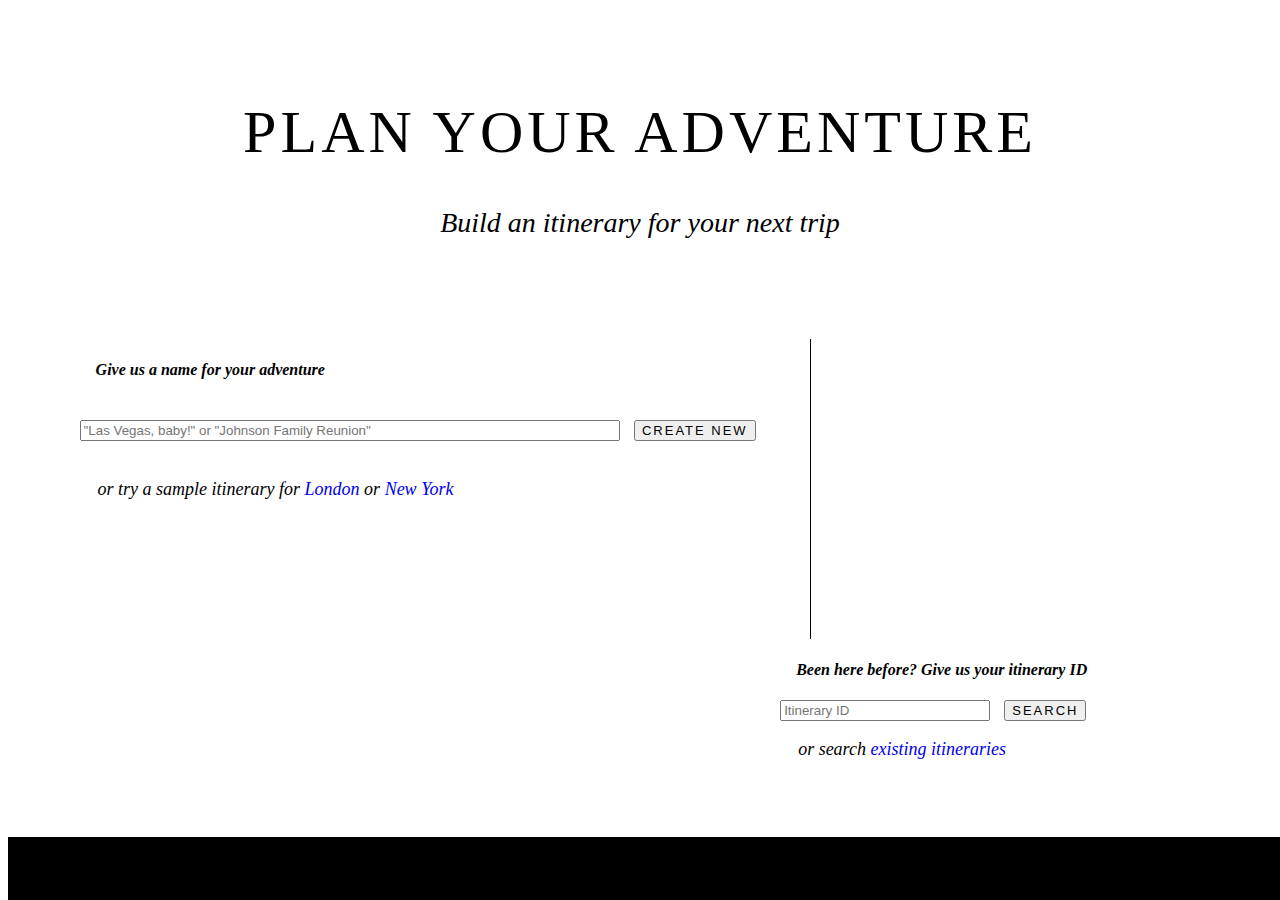
==== index.html @ 353d68c6 "Spelling fixes to about page, moved some files" ====
<!DOCTYPE html>
<html lang="en">
  <head>
    <meta charset="utf-8">
    <meta http-equiv="X-UA-Compatible" content="IE=edge">
    <meta name="viewport" content="width=device-width, initial-scale=1.0">
    <meta name="description" content="">
    <meta name="author" content="">
   <!-- <link rel="shortcut icon" href="../../docs-assets/ico/favicon.png"> TODO -->

    <title>Title</title>

    <!-- Bootstrap core CSS -->
    <link href="bootstrap/css/bootstrap.css" rel="stylesheet">

    <!-- Custom styles for this template -->
    <link href="css/style.css" rel="stylesheet">

    <!-- HTML5 shim and Respond.js IE8 support of HTML5 elements and media queries -->
    <!--[if lt IE 9]>
      <script src="https://oss.maxcdn.com/libs/html5shiv/3.7.0/html5shiv.js"></script>
      <script src="https://oss.maxcdn.com/libs/respond.js/1.3.0/respond.min.js"></script>
    <![endif]-->
  </head>

  <body class="landing">

      <div class="tagline">
        <h1>Plan your adventure</h1>
        <h2>Build an itinerary for your next trip</h2>
      </div>
      
      <div class="white-container">
        <div class="left two-thirds">
		<h4 style="margin-left: 1em;">Give us a name for your adventure</h4>
        <input type="search" class="landing form-control input-lg" id="itinerary-name" placeholder='"Las Vegas, baby!" or "Johnson Family Reunion"'>
        <button type="button" class="landing btn btn-primary" id="create-new-itinerary">Create new</button>
        <p style="margin-left: 1em;"> or try a sample itinerary for <a href="sample-itinerary.html?id=1">London</a> or <a href="sample-itinerary.html?id=2">New York</a></p>
        </div>


        <div class="right one-third">
          <div>
        <h4 style="margin-left: 1em;">Been here before? Give us your itinerary ID</h4>
        <input type="search" class="landing form-control input-lg" placeholder="Itinerary ID" id="search-id-input" style="width: 50%">
        <button type="button" class="landing btn btn-primary" id="search-itinerary-by-id">Search</button>
		<p style="margin-left: 1em;">or search <a href="existing-itineraries.html">existing itineraries</a></p>
		  </div>
        </div>

      </div>

      <footer> <div class="powered-by-foursquare"></div>
      </footer>


    <!-- Bootstrap core JavaScript
    ================================================== -->
    <!-- Placed at the end of the document so the pages load faster -->
	<script type="text/javascript" src="js/jquery-1.10.2.min.js"></script>
	<script type="text/javascript" src="jquery-ui/js/jquery-ui-1.10.3.custom.min.js"></script>
    <script type="text/javascript" src="bootstrap/js/bootstrap.min.js"></script>
	<script type="text/javascript" src="js/main.js"></script>
	<script type="text/javascript" src="js/store.js"></script>
	<script type="text/javascript" src="js/sample-itineraries.js"></script>
	<script type="text/javascript" src="js/landing.js"></script>
  </body>
</html>
---- css/style.css ----
/* Custom css */
body {
	padding-top: 50px;
}


/* Landing */

body.landing {
	background-image: url('../images/New-York-City-Skyline.jpg');
	background-size: 100%;
}

.white-container {
	background-color: rgba(255, 255, 255, 0.5);
	width: 95%;
	height: 450px;
	margin-left: auto;
	margin-right: auto;
	border-radius: 15px;
	padding-top: 50px;
}

div.tagline {
	margin-bottom: 50px;
}

.tagline h1 {
	text-align: center;
	text-transform: uppercase;
	font-weight: 500;
	font-size: 60px;
	letter-spacing: 4px;
	color: black;
}

.tagline h2 {
	text-align: center;
	font-size: 28px;
	font-style: italic;
	font-weight: 200;
	color: black;
}

.landing a {
	text-decoration: none;
}
.landing div.left{
	padding-left: 40px;
	height: 300px;
	border-right: 1px solid black;
	padding-right: 10px;
}

.landing div.right {
	margin-right: 40px;
}

.landing input {
	display: inline-block;
	width: 50%;
}

.landing input.input-lg {
	width: 75%;
}

button {
	display: inline-block;
	font-size: small;
	font-weight: 500;
	text-transform: uppercase;
	letter-spacing: 2px;
	margin: 0px 10px 0px 10px;
}

.landing p {
	font-style: italic;
	font-size: 18px;
}
.landing h3, h4 {
	font-style: italic;
	font-weight: bold;
}

footer {
	width: 100%;
	height: 7%;
	background: black;
	position: fixed;
	bottom: 0px;
}

.powered-by-foursquare {
	background-image: url('../images/poweredByFoursquare_white.png');
	background-repeat: no-repeat;
	background-size: 250px;
	background-color: black;
	height: 50px;
}

#footer {
	padding-top: 100px;
	padding-bottom: 20px;
	text-align: center;
	color: #333;
	font-weight: bold;
}

#foursquare-logo {
	height: 30px;
}

#foursquare-logo:hover {
	opacity: 0.75;
}

/* Itinerary view page */
.list-group-item-heading {
	text-transform: uppercase;
}

.view-itinerary .container {
	width: 80%;
}

.view-itinerary h1 {
	text-transform: uppercase;
}

.table-hover tr:hover {
	cursor: pointer;
}

td {
	vertical-align: middle!important;
}

td.icon {
	width: 130px!important;
	border: none!important;
	border-top: 1px transparent solid!important;
	position: relative;
	vertical-align: top!important;
	text-align: center;
}

td.venue {
	padding-top: 30px!important;
	padding-bottom: 30px!important;
	width: 450px;
}

.rating {
	display: inline-block;
	margin-top: 0px;
}

.info {
	display: inline-block;
	padding-left: 10px;
}

td.time {
	width: 400px;
}

.timeChange {
}

.mini-map {
	height: 150px;
	width: 350px;
}

/* Itinerary build page */
.left {
	float: left;
}

.right {
	float: right;
}

.two-thirds {
	width: 60%;
}

.one-third {
	width: 35%;
}

#error-holder {
	display: none;
}

#loading-image {
	height: 300px;
	display: none;
	margin: 0 auto;
}

.itinerary-title-action-group {
	display: block;
}

.itinerary-title-action-group h1 {
	display: inline-block;
}

.caret {
    border-left: 8px solid transparent;
    border-right: 8px solid transparent;
    border-top: 8px solid #000000;
}

.itinerary-title-action-group button {
	border: none;
	margin-bottom: 15px;
}

.panel-text-info {
	float: left;
	width: 35%;
}

.panel-map {
	float: left;
	width: 150px;
	height: 150px;
}

.panel-search-result:hover {
	background-color: #f7f7f9;
	cursor: pointer;
}

.panel-set-time {
	display: none;
	padding: 20px;
}

.panel-add-button {
	float: right;
	font-weight: bold;
}

.hidden-venue-id {
	display: none;
}

#delete-itinerary {
	color: #d9534f;
	font-weight: 600;
}

#itinerary-content {
	width: 100%;
	border-right: none;
}

#hide-add-venues {
	display: none;
}

#add-venues-content {
	width: 48%;
}

#add-venue-build-controls {
	display: none;
}

#add-venue-error-holder {
	display: none;
}

#clear-search:hover {
	text-decoration: none;
	cursor: pointer;
}
.timeChange, .confirmDelete {
	display: none;
}
.date-picker, .time-picker {
	/*width: 95px;*/
}

.no-close .ui-dialog-titlebar-close {
	display: none;
}

#builder-controls {
	margin-top: 25px;
}

#search-results {
	height: 800px;
	overflow-y: scroll;
}

.highlight-venue {
	background-color: lightyellow;
}

.timeline {
	width: 5px;
	background-color: black;
	height: 100%;
	position: absolute;
	top: 0px;
	left: 80px;
	z-index: -1;
}

#venue-table-tbody {
	/*border-collapse: separate;*/
}
#venue-table-tbody tr.border {
	border-top: 1px solid #dddddd;
}


h4.list-group-item-heading {
	font-style: normal;
	font-size: 28px;
}

.edit-venue button{
	display: none;
}

.container.wide {
	width: 95%;
}


#sample-itinerary-table tbody td.edit-venue {
	display: none;
}


.tr-date {
	height: 50px;
	position: relative;
	text-align: center;
}

.tr-date h4{
	font-size: 20px;
}


.about {
	margin-left: auto;
	margin-right: auto;
	width: 70%;
	text-align:center

}

.about-passages {
	font-size: 22px;
	color: #969696;
}

#itinerary-name {
	margin-top: 20px;
	margin-bottom: 20px;
}
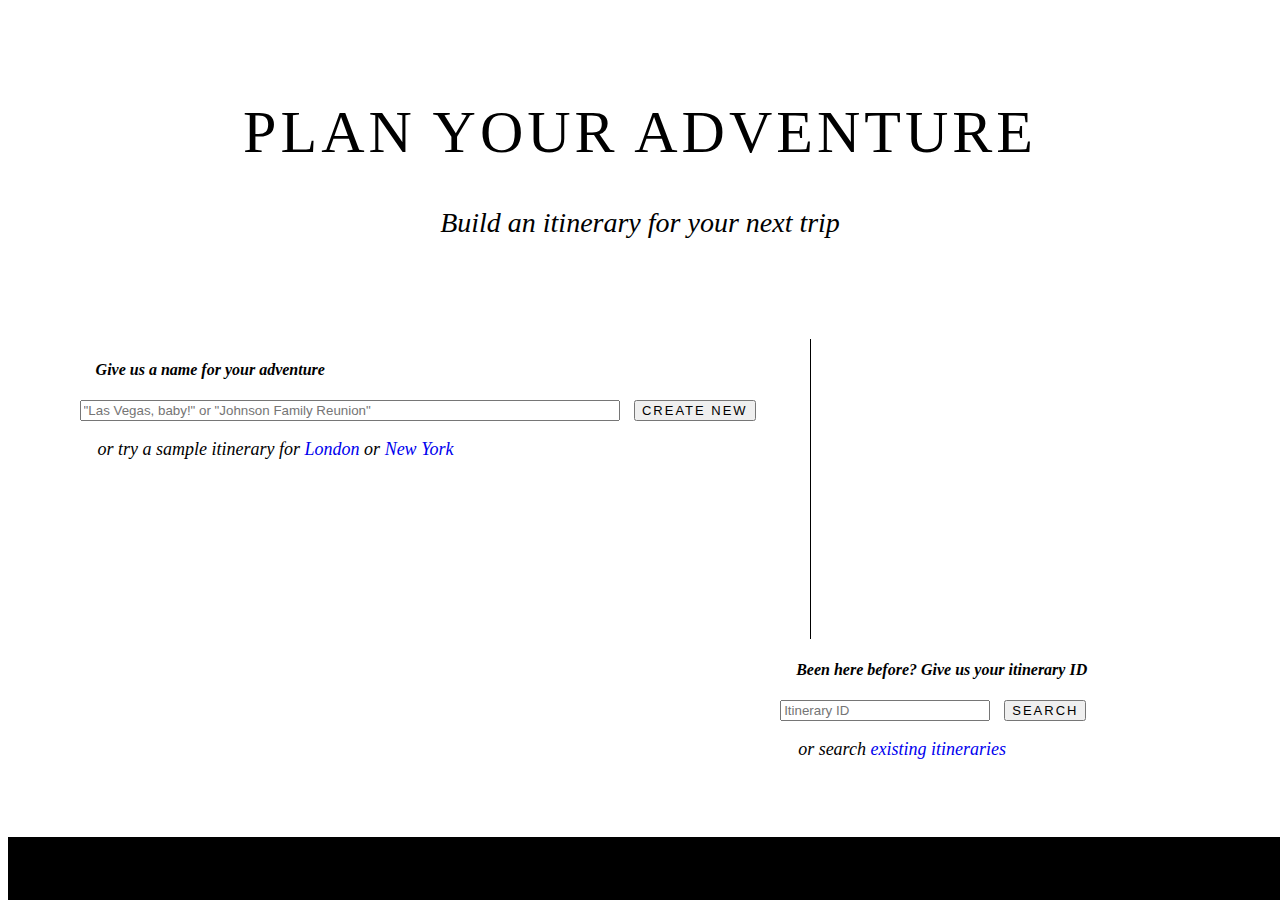
==== commit e440c3f0: "Varied small stylistic changes" ====
--- a/index.html
+++ b/index.html
@@ -33,7 +33,7 @@
       <div class="white-container">
         <div class="left two-thirds">
 		<h4 style="margin-left: 1em;">Give us a name for your adventure</h4>
-        <input type="search" class="landing form-control input-lg" id="itinerary-name" placeholder='"Las Vegas, baby!" or "Johnson Family Reunion"'>
+        <input type="search" class="landing form-control input-lg" id="new-itinerary-name" placeholder='"Las Vegas, baby!" or "Johnson Family Reunion"'>
         <button type="button" class="landing btn btn-primary" id="create-new-itinerary">Create new</button>
         <p style="margin-left: 1em;"> or try a sample itinerary for <a href="sample-itinerary.html?id=1">London</a> or <a href="sample-itinerary.html?id=2">New York</a></p>
         </div>
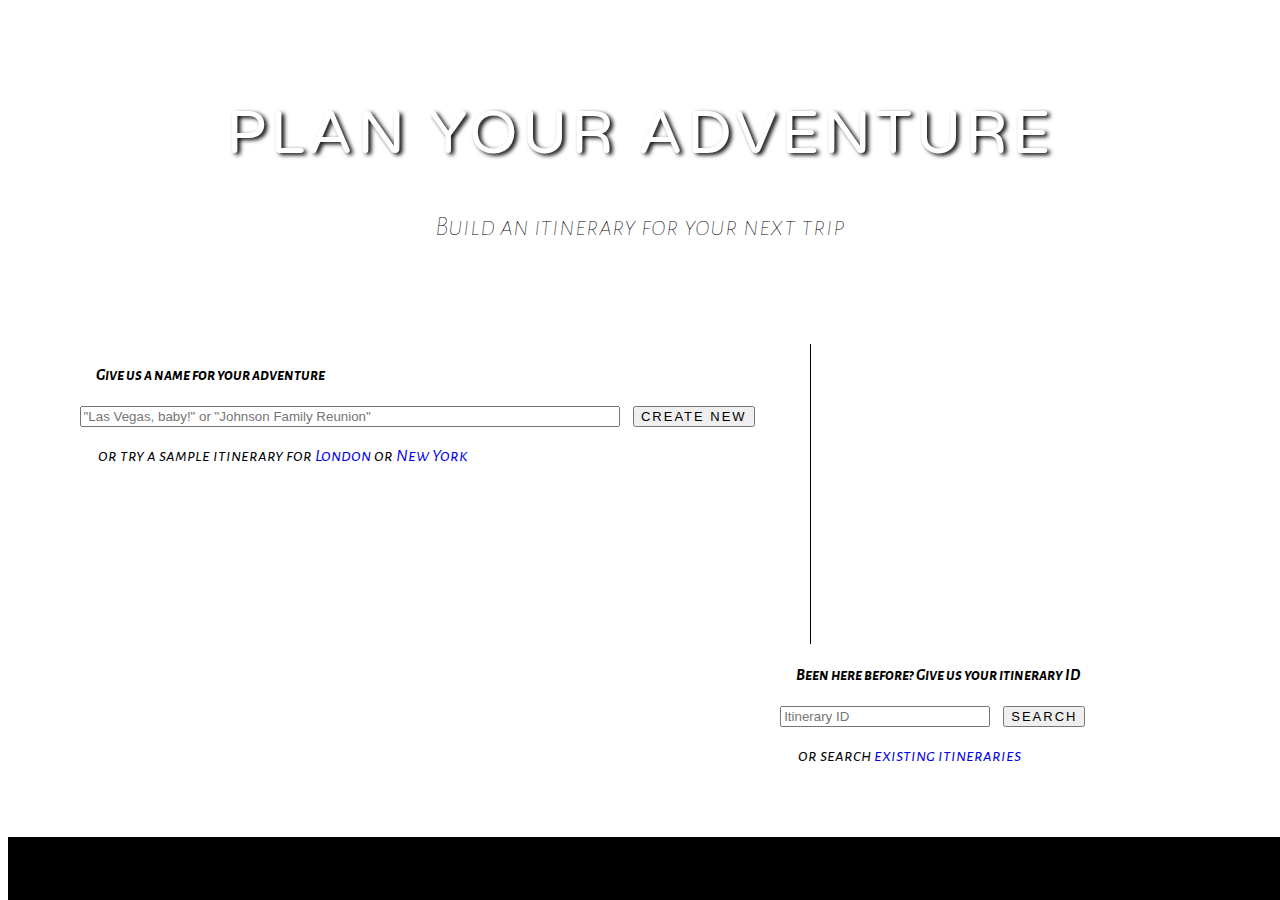
==== commit 39c9d88c: "Font editing" ====
--- a/index.html
+++ b/index.html
@@ -6,7 +6,12 @@
     <meta name="viewport" content="width=device-width, initial-scale=1.0">
     <meta name="description" content="">
     <meta name="author" content="">
-   <!-- <link rel="shortcut icon" href="../../docs-assets/ico/favicon.png"> TODO -->
+
+    <!-- Fonts -->
+    <link href='http://fonts.googleapis.com/css?family=Varela+Round' rel='stylesheet' type='text/css'>
+    <link href='http://fonts.googleapis.com/css?family=Alegreya+Sans+SC' rel='stylesheet' type='text/css'>
+
+    <!-- <link rel="shortcut icon" href="../../docs-assets/ico/favicon.png"> TODO -->
 
     <title>Title</title>
 
@@ -32,34 +37,32 @@
       
       <div class="white-container">
         <div class="left two-thirds">
-		<h4 style="margin-left: 1em;">Give us a name for your adventure</h4>
-        <input type="search" class="landing form-control input-lg" id="new-itinerary-name" placeholder='"Las Vegas, baby!" or "Johnson Family Reunion"'>
-        <button type="button" class="landing btn btn-primary" id="create-new-itinerary">Create new</button>
-        <p style="margin-left: 1em;"> or try a sample itinerary for <a href="sample-itinerary.html?id=1">London</a> or <a href="sample-itinerary.html?id=2">New York</a></p>
+          <h4 style="margin-left: 1em;">Give us a name for your adventure</h4>
+          <input type="search" class="landing form-control input-lg" id="new-itinerary-name" placeholder='"Las Vegas, baby!" or "Johnson Family Reunion"'>
+          <button type="button" class="landing btn btn-primary" id="create-new-itinerary">Create new</button>
+          <p style="margin-left: 1em;"> or try a sample itinerary for <a href="sample-itinerary.html?id=1">London</a> or <a href="sample-itinerary.html?id=2">New York</a></p>
         </div>
-
 
         <div class="right one-third">
           <div>
-        <h4 style="margin-left: 1em;">Been here before? Give us your itinerary ID</h4>
-        <input type="search" class="landing form-control input-lg" placeholder="Itinerary ID" id="search-id-input" style="width: 50%">
-        <button type="button" class="landing btn btn-primary" id="search-itinerary-by-id">Search</button>
-		<p style="margin-left: 1em;">or search <a href="existing-itineraries.html">existing itineraries</a></p>
-		  </div>
+            <h4 style="margin-left: 1em;">Been here before? Give us your itinerary ID</h4>
+            <input type="search" class="landing form-control input-lg" placeholder="Itinerary ID" id="search-id-input" style="width: 50%">
+            <button type="button" class="landing btn btn-primary" id="search-itinerary-by-id">Search</button>
+    		    <p style="margin-left: 1em;">or search <a href="existing-itineraries.html">existing itineraries</a></p>
+    		  </div>
         </div>
-
       </div>
 
-      <footer> <div class="powered-by-foursquare"></div>
+      <footer>
+        <div class="powered-by-foursquare"></div>
       </footer>
-
 
     <!-- Bootstrap core JavaScript
     ================================================== -->
     <!-- Placed at the end of the document so the pages load faster -->
 	<script type="text/javascript" src="js/jquery-1.10.2.min.js"></script>
 	<script type="text/javascript" src="jquery-ui/js/jquery-ui-1.10.3.custom.min.js"></script>
-    <script type="text/javascript" src="bootstrap/js/bootstrap.min.js"></script>
+  <script type="text/javascript" src="bootstrap/js/bootstrap.min.js"></script>
 	<script type="text/javascript" src="js/main.js"></script>
 	<script type="text/javascript" src="js/store.js"></script>
 	<script type="text/javascript" src="js/sample-itineraries.js"></script>
--- a/css/style.css
+++ b/css/style.css
@@ -12,6 +12,7 @@
 }
 
 .white-container {
+	font-family: 'Alegreya Sans SC', sans-serif;
 	background-color: rgba(255, 255, 255, 0.5);
 	width: 95%;
 	height: 450px;
@@ -26,15 +27,18 @@
 }
 
 .tagline h1 {
+	font-family: 'Varela Round', sans-serif;
+	text-shadow: black 3px 2px 4px;
 	text-align: center;
 	text-transform: uppercase;
 	font-weight: 500;
 	font-size: 60px;
 	letter-spacing: 4px;
-	color: black;
+	color: white;
 }
 
 .tagline h2 {
+	font-family: 'Alegreya Sans SC', sans-serif;
 	text-align: center;
 	font-size: 28px;
 	font-style: italic;
@@ -79,6 +83,7 @@
 	font-size: 18px;
 }
 .landing h3, h4 {
+	font-family: 'Alegreya Sans SC', sans-serif;
 	font-style: italic;
 	font-weight: bold;
 }
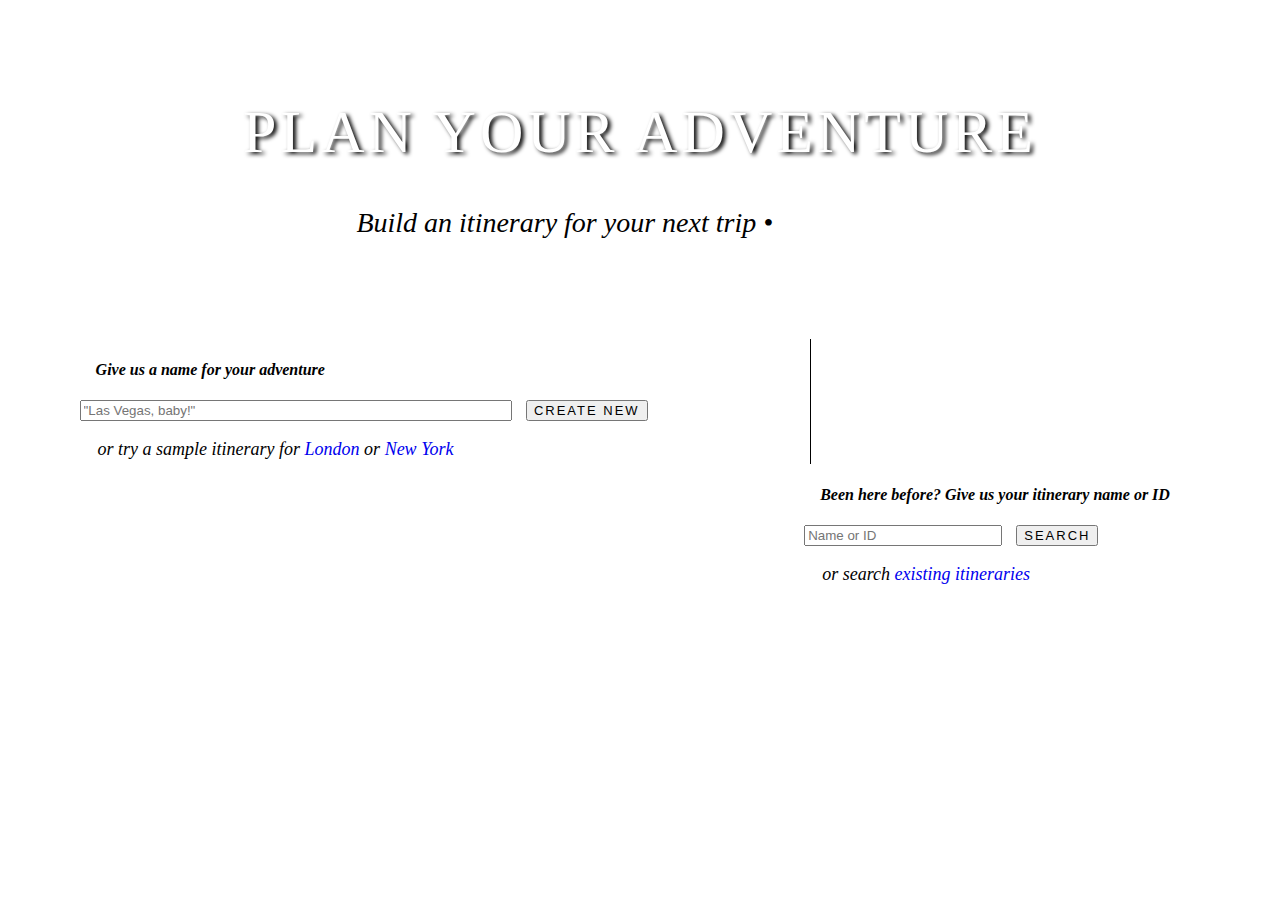
==== commit 9681344f: "Size optimization: landing page" ====
--- a/index.html
+++ b/index.html
@@ -13,7 +13,7 @@
 
     <!-- <link rel="shortcut icon" href="../../docs-assets/ico/favicon.png"> TODO -->
 
-    <title>Title</title>
+    <title>AdventureReady</title>
 
     <!-- Bootstrap core CSS -->
     <link href="bootstrap/css/bootstrap.css" rel="stylesheet">
@@ -32,30 +32,27 @@
 
       <div class="tagline">
         <h1>Plan your adventure</h1>
-        <h2>Build an itinerary for your next trip</h2>
+        <h2>Build an itinerary for your next trip &#8226; <a href="about.html" id="learn-more">learn more &raquo;</a></h2>
       </div>
       
       <div class="white-container">
         <div class="left two-thirds">
           <h4 style="margin-left: 1em;">Give us a name for your adventure</h4>
-          <input type="search" class="landing form-control input-lg" id="new-itinerary-name" placeholder='"Las Vegas, baby!" or "Johnson Family Reunion"'>
+          <input type="search" class="landing form-control input-lg" id="new-itinerary-name" placeholder='"Las Vegas, baby!"' style="width: 60%;">
           <button type="button" class="landing btn btn-primary" id="create-new-itinerary">Create new</button>
           <p style="margin-left: 1em;"> or try a sample itinerary for <a href="sample-itinerary.html?id=1">London</a> or <a href="sample-itinerary.html?id=2">New York</a></p>
         </div>
 
         <div class="right one-third">
           <div>
-            <h4 style="margin-left: 1em;">Been here before? Give us your itinerary ID</h4>
-            <input type="search" class="landing form-control input-lg" placeholder="Itinerary ID" id="search-id-input" style="width: 50%">
+            <h4 style="margin-left: 1em;">Been here before? Give us your itinerary name or ID</h4>
+            <input type="search" class="landing form-control input-lg" placeholder="Name or ID" id="search-id-input" style="width: 50%">
             <button type="button" class="landing btn btn-primary" id="search-itinerary-by-id">Search</button>
     		    <p style="margin-left: 1em;">or search <a href="existing-itineraries.html">existing itineraries</a></p>
-    		  </div>
+    	  </div>
         </div>
       </div>
 
-      <footer>
-        <div class="powered-by-foursquare"></div>
-      </footer>
 
     <!-- Bootstrap core JavaScript
     ================================================== -->
--- a/css/style.css
+++ b/css/style.css
@@ -7,15 +7,19 @@
 /* Landing */
 
 body.landing {
-	background-image: url('../images/New-York-City-Skyline.jpg');
-	background-size: 100%;
+	background: url('../images/New-York-City-Skyline.jpg') no-repeat center center fixed;
+	/*background-size: 100%;*/
+	-webkit-background-size: cover;
+	  -moz-background-size: cover;
+	  -o-background-size: cover;
+	  background-size: cover;
 }
 
 .white-container {
-	font-family: 'Alegreya Sans SC', sans-serif;
-	background-color: rgba(255, 255, 255, 0.5);
+	/*font-family: 'Alegreya Sans SC', sans-serif;*/
+	background-color: rgba(255, 255, 255, 0.8);
 	width: 95%;
-	height: 450px;
+	height: 250px;
 	margin-left: auto;
 	margin-right: auto;
 	border-radius: 15px;
@@ -27,7 +31,7 @@
 }
 
 .tagline h1 {
-	font-family: 'Varela Round', sans-serif;
+	/*font-family: 'Varela Round', sans-serif;*/
 	text-shadow: black 3px 2px 4px;
 	text-align: center;
 	text-transform: uppercase;
@@ -38,7 +42,7 @@
 }
 
 .tagline h2 {
-	font-family: 'Alegreya Sans SC', sans-serif;
+	/*font-family: 'Alegreya Sans SC', sans-serif;*/
 	text-align: center;
 	font-size: 28px;
 	font-style: italic;
@@ -51,7 +55,7 @@
 }
 .landing div.left{
 	padding-left: 40px;
-	height: 300px;
+	height: 125px;
 	border-right: 1px solid black;
 	padding-right: 10px;
 }
@@ -83,9 +87,15 @@
 	font-size: 18px;
 }
 .landing h3, h4 {
-	font-family: 'Alegreya Sans SC', sans-serif;
+	/*font-family: 'Alegreya Sans SC', sans-serif;*/
 	font-style: italic;
 	font-weight: bold;
+}
+#learn-more {
+	color: white;
+}
+#learn-more:hover {
+	color: #dedede;
 }
 
 footer {
@@ -192,7 +202,7 @@
 }
 
 .one-third {
-	width: 35%;
+	width: 33%;
 }
 
 #error-holder {
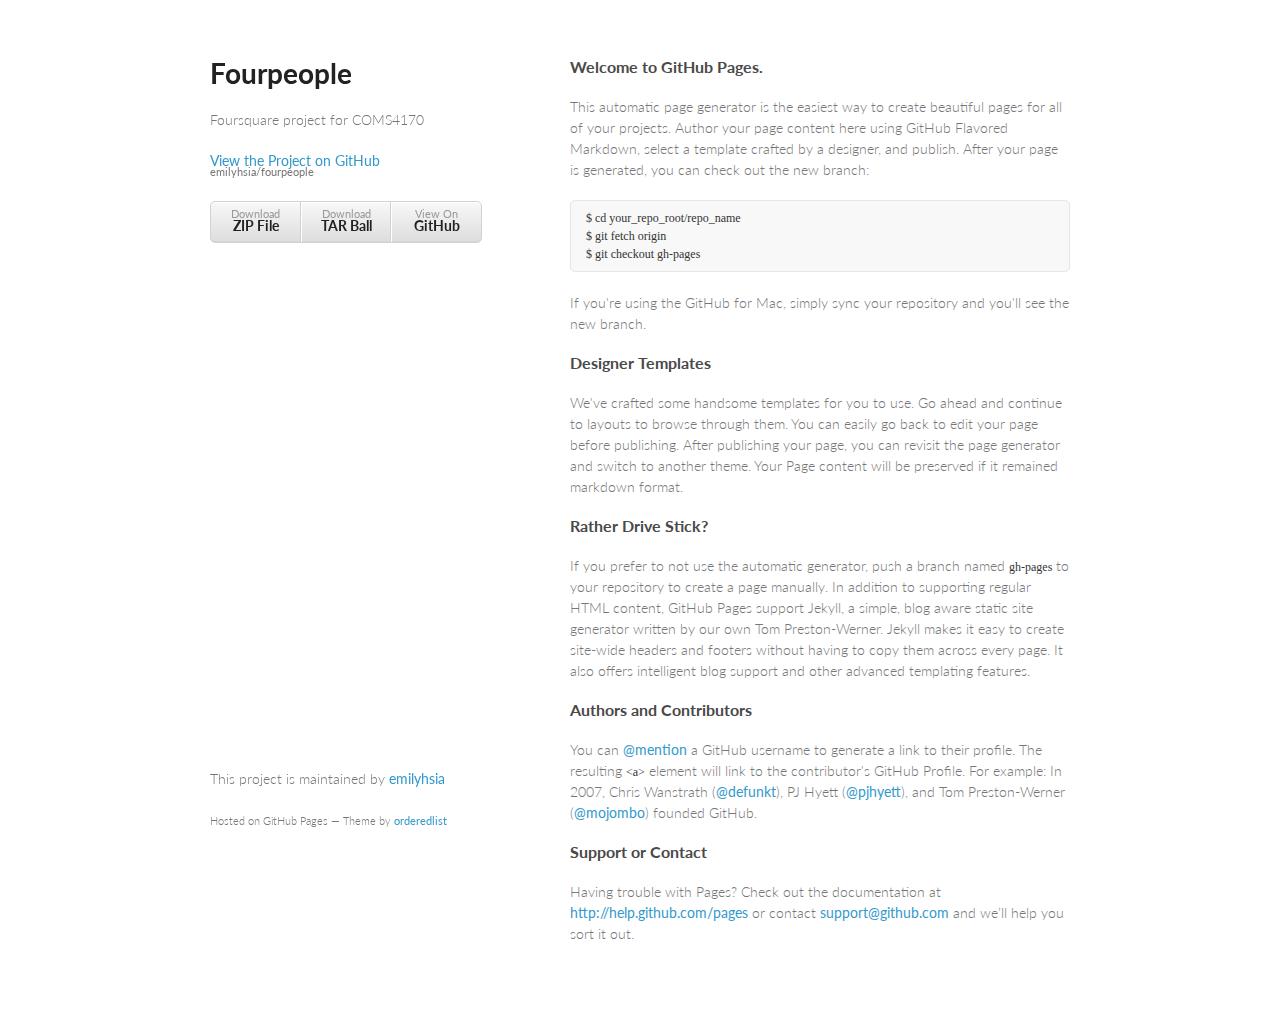
==== commit 9ee0a3e0: "Create gh-pages branch via GitHub" ====
--- a/index.html
+++ b/index.html
@@ -1,68 +1,71 @@
-<!DOCTYPE html>
-<html lang="en">
+<!doctype html>
+<html>
   <head>
     <meta charset="utf-8">
-    <meta http-equiv="X-UA-Compatible" content="IE=edge">
-    <meta name="viewport" content="width=device-width, initial-scale=1.0">
-    <meta name="description" content="">
-    <meta name="author" content="">
+    <meta http-equiv="X-UA-Compatible" content="chrome=1">
+    <title>Fourpeople by emilyhsia</title>
 
-    <!-- Fonts -->
-    <link href='http://fonts.googleapis.com/css?family=Varela+Round' rel='stylesheet' type='text/css'>
-    <link href='http://fonts.googleapis.com/css?family=Alegreya+Sans+SC' rel='stylesheet' type='text/css'>
-
-    <!-- <link rel="shortcut icon" href="../../docs-assets/ico/favicon.png"> TODO -->
-
-    <title>AdventureReady</title>
-
-    <!-- Bootstrap core CSS -->
-    <link href="bootstrap/css/bootstrap.css" rel="stylesheet">
-
-    <!-- Custom styles for this template -->
-    <link href="css/style.css" rel="stylesheet">
-
-    <!-- HTML5 shim and Respond.js IE8 support of HTML5 elements and media queries -->
+    <link rel="stylesheet" href="stylesheets/styles.css">
+    <link rel="stylesheet" href="stylesheets/pygment_trac.css">
+    <meta name="viewport" content="width=device-width, initial-scale=1, user-scalable=no">
     <!--[if lt IE 9]>
-      <script src="https://oss.maxcdn.com/libs/html5shiv/3.7.0/html5shiv.js"></script>
-      <script src="https://oss.maxcdn.com/libs/respond.js/1.3.0/respond.min.js"></script>
+    <script src="//html5shiv.googlecode.com/svn/trunk/html5.js"></script>
     <![endif]-->
   </head>
+  <body>
+    <div class="wrapper">
+      <header>
+        <h1>Fourpeople</h1>
+        <p>Foursquare project for COMS4170</p>
 
-  <body class="landing">
-
-      <div class="tagline">
-        <h1>Plan your adventure</h1>
-        <h2>Build an itinerary for your next trip &#8226; <a href="about.html" id="learn-more">learn more &raquo;</a></h2>
-      </div>
-      
-      <div class="white-container">
-        <div class="left two-thirds">
-          <h4 style="margin-left: 1em;">Give us a name for your adventure</h4>
-          <input type="search" class="landing form-control input-lg" id="new-itinerary-name" placeholder='"Las Vegas, baby!"' style="width: 60%;">
-          <button type="button" class="landing btn btn-primary" id="create-new-itinerary">Create new</button>
-          <p style="margin-left: 1em;"> or try a sample itinerary for <a href="sample-itinerary.html?id=1">London</a> or <a href="sample-itinerary.html?id=2">New York</a></p>
-        </div>
-
-        <div class="right one-third">
-          <div>
-            <h4 style="margin-left: 1em;">Been here before? Give us your itinerary name or ID</h4>
-            <input type="search" class="landing form-control input-lg" placeholder="Name or ID" id="search-id-input" style="width: 50%">
-            <button type="button" class="landing btn btn-primary" id="search-itinerary-by-id">Search</button>
-    		    <p style="margin-left: 1em;">or search <a href="existing-itineraries.html">existing itineraries</a></p>
-    	  </div>
-        </div>
-      </div>
+        <p class="view"><a href="https://github.com/emilyhsia/fourpeople">View the Project on GitHub <small>emilyhsia/fourpeople</small></a></p>
 
 
-    <!-- Bootstrap core JavaScript
-    ================================================== -->
-    <!-- Placed at the end of the document so the pages load faster -->
-	<script type="text/javascript" src="js/jquery-1.10.2.min.js"></script>
-	<script type="text/javascript" src="jquery-ui/js/jquery-ui-1.10.3.custom.min.js"></script>
-  <script type="text/javascript" src="bootstrap/js/bootstrap.min.js"></script>
-	<script type="text/javascript" src="js/main.js"></script>
-	<script type="text/javascript" src="js/store.js"></script>
-	<script type="text/javascript" src="js/sample-itineraries.js"></script>
-	<script type="text/javascript" src="js/landing.js"></script>
+        <ul>
+          <li><a href="https://github.com/emilyhsia/fourpeople/zipball/master">Download <strong>ZIP File</strong></a></li>
+          <li><a href="https://github.com/emilyhsia/fourpeople/tarball/master">Download <strong>TAR Ball</strong></a></li>
+          <li><a href="https://github.com/emilyhsia/fourpeople">View On <strong>GitHub</strong></a></li>
+        </ul>
+      </header>
+      <section>
+        <h3>
+<a name="welcome-to-github-pages" class="anchor" href="#welcome-to-github-pages"><span class="octicon octicon-link"></span></a>Welcome to GitHub Pages.</h3>
+
+<p>This automatic page generator is the easiest way to create beautiful pages for all of your projects. Author your page content here using GitHub Flavored Markdown, select a template crafted by a designer, and publish. After your page is generated, you can check out the new branch:</p>
+
+<pre><code>$ cd your_repo_root/repo_name
+$ git fetch origin
+$ git checkout gh-pages
+</code></pre>
+
+<p>If you're using the GitHub for Mac, simply sync your repository and you'll see the new branch.</p>
+
+<h3>
+<a name="designer-templates" class="anchor" href="#designer-templates"><span class="octicon octicon-link"></span></a>Designer Templates</h3>
+
+<p>We've crafted some handsome templates for you to use. Go ahead and continue to layouts to browse through them. You can easily go back to edit your page before publishing. After publishing your page, you can revisit the page generator and switch to another theme. Your Page content will be preserved if it remained markdown format.</p>
+
+<h3>
+<a name="rather-drive-stick" class="anchor" href="#rather-drive-stick"><span class="octicon octicon-link"></span></a>Rather Drive Stick?</h3>
+
+<p>If you prefer to not use the automatic generator, push a branch named <code>gh-pages</code> to your repository to create a page manually. In addition to supporting regular HTML content, GitHub Pages support Jekyll, a simple, blog aware static site generator written by our own Tom Preston-Werner. Jekyll makes it easy to create site-wide headers and footers without having to copy them across every page. It also offers intelligent blog support and other advanced templating features.</p>
+
+<h3>
+<a name="authors-and-contributors" class="anchor" href="#authors-and-contributors"><span class="octicon octicon-link"></span></a>Authors and Contributors</h3>
+
+<p>You can <a href="https://github.com/blog/821" class="user-mention">@mention</a> a GitHub username to generate a link to their profile. The resulting <code>&lt;a&gt;</code> element will link to the contributor's GitHub Profile. For example: In 2007, Chris Wanstrath (<a href="https://github.com/defunkt" class="user-mention">@defunkt</a>), PJ Hyett (<a href="https://github.com/pjhyett" class="user-mention">@pjhyett</a>), and Tom Preston-Werner (<a href="https://github.com/mojombo" class="user-mention">@mojombo</a>) founded GitHub.</p>
+
+<h3>
+<a name="support-or-contact" class="anchor" href="#support-or-contact"><span class="octicon octicon-link"></span></a>Support or Contact</h3>
+
+<p>Having trouble with Pages? Check out the documentation at <a href="http://help.github.com/pages">http://help.github.com/pages</a> or contact <a href="mailto:support@github.com">support@github.com</a> and we’ll help you sort it out.</p>
+      </section>
+      <footer>
+        <p>This project is maintained by <a href="https://github.com/emilyhsia">emilyhsia</a></p>
+        <p><small>Hosted on GitHub Pages &mdash; Theme by <a href="https://github.com/orderedlist">orderedlist</a></small></p>
+      </footer>
+    </div>
+    <script src="javascripts/scale.fix.js"></script>
+    
   </body>
 </html>--- a/stylesheets/styles.css
+++ b/stylesheets/styles.css
@@ -0,0 +1,255 @@
+@import url(https://fonts.googleapis.com/css?family=Lato:300italic,700italic,300,700);
+
+body {
+  padding:50px;
+  font:14px/1.5 Lato, "Helvetica Neue", Helvetica, Arial, sans-serif;
+  color:#777;
+  font-weight:300;
+}
+
+h1, h2, h3, h4, h5, h6 {
+  color:#222;
+  margin:0 0 20px;
+}
+
+p, ul, ol, table, pre, dl {
+  margin:0 0 20px;
+}
+
+h1, h2, h3 {
+  line-height:1.1;
+}
+
+h1 {
+  font-size:28px;
+}
+
+h2 {
+  color:#393939;
+}
+
+h3, h4, h5, h6 {
+  color:#494949;
+}
+
+a {
+  color:#39c;
+  font-weight:400;
+  text-decoration:none;
+}
+
+a small {
+  font-size:11px;
+  color:#777;
+  margin-top:-0.6em;
+  display:block;
+}
+
+.wrapper {
+  width:860px;
+  margin:0 auto;
+}
+
+blockquote {
+  border-left:1px solid #e5e5e5;
+  margin:0;
+  padding:0 0 0 20px;
+  font-style:italic;
+}
+
+code, pre {
+  font-family:Monaco, Bitstream Vera Sans Mono, Lucida Console, Terminal;
+  color:#333;
+  font-size:12px;
+}
+
+pre {
+  padding:8px 15px;
+  background: #f8f8f8;  
+  border-radius:5px;
+  border:1px solid #e5e5e5;
+  overflow-x: auto;
+}
+
+table {
+  width:100%;
+  border-collapse:collapse;
+}
+
+th, td {
+  text-align:left;
+  padding:5px 10px;
+  border-bottom:1px solid #e5e5e5;
+}
+
+dt {
+  color:#444;
+  font-weight:700;
+}
+
+th {
+  color:#444;
+}
+
+img {
+  max-width:100%;
+}
+
+header {
+  width:270px;
+  float:left;
+  position:fixed;
+}
+
+header ul {
+  list-style:none;
+  height:40px;
+  
+  padding:0;
+  
+  background: #eee;
+  background: -moz-linear-gradient(top, #f8f8f8 0%, #dddddd 100%);
+  background: -webkit-gradient(linear, left top, left bottom, color-stop(0%,#f8f8f8), color-stop(100%,#dddddd));
+  background: -webkit-linear-gradient(top, #f8f8f8 0%,#dddddd 100%);
+  background: -o-linear-gradient(top, #f8f8f8 0%,#dddddd 100%);
+  background: -ms-linear-gradient(top, #f8f8f8 0%,#dddddd 100%);
+  background: linear-gradient(top, #f8f8f8 0%,#dddddd 100%);
+  
+  border-radius:5px;
+  border:1px solid #d2d2d2;
+  box-shadow:inset #fff 0 1px 0, inset rgba(0,0,0,0.03) 0 -1px 0;
+  width:270px;
+}
+
+header li {
+  width:89px;
+  float:left;
+  border-right:1px solid #d2d2d2;
+  height:40px;
+}
+
+header ul a {
+  line-height:1;
+  font-size:11px;
+  color:#999;
+  display:block;
+  text-align:center;
+  padding-top:6px;
+  height:40px;
+}
+
+strong {
+  color:#222;
+  font-weight:700;
+}
+
+header ul li + li {
+  width:88px;
+  border-left:1px solid #fff;
+}
+
+header ul li + li + li {
+  border-right:none;
+  width:89px;
+}
+
+header ul a strong {
+  font-size:14px;
+  display:block;
+  color:#222;
+}
+
+section {
+  width:500px;
+  float:right;
+  padding-bottom:50px;
+}
+
+small {
+  font-size:11px;
+}
+
+hr {
+  border:0;
+  background:#e5e5e5;
+  height:1px;
+  margin:0 0 20px;
+}
+
+footer {
+  width:270px;
+  float:left;
+  position:fixed;
+  bottom:50px;
+}
+
+@media print, screen and (max-width: 960px) {
+  
+  div.wrapper {
+    width:auto;
+    margin:0;
+  }
+  
+  header, section, footer {
+    float:none;
+    position:static;
+    width:auto;
+  }
+  
+  header {
+    padding-right:320px;
+  }
+  
+  section {
+    border:1px solid #e5e5e5;
+    border-width:1px 0;
+    padding:20px 0;
+    margin:0 0 20px;
+  }
+  
+  header a small {
+    display:inline;
+  }
+  
+  header ul {
+    position:absolute;
+    right:50px;
+    top:52px;
+  }
+}
+
+@media print, screen and (max-width: 720px) {
+  body {
+    word-wrap:break-word;
+  }
+  
+  header {
+    padding:0;
+  }
+  
+  header ul, header p.view {
+    position:static;
+  }
+  
+  pre, code {
+    word-wrap:normal;
+  }
+}
+
+@media print, screen and (max-width: 480px) {
+  body {
+    padding:15px;
+  }
+  
+  header ul {
+    display:none;
+  }
+}
+
+@media print {
+  body {
+    padding:0.4in;
+    font-size:12pt;
+    color:#444;
+  }
+}
--- a/stylesheets/pygment_trac.css
+++ b/stylesheets/pygment_trac.css
@@ -0,0 +1,69 @@
+.highlight  { background: #ffffff; }
+.highlight .c { color: #999988; font-style: italic } /* Comment */
+.highlight .err { color: #a61717; background-color: #e3d2d2 } /* Error */
+.highlight .k { font-weight: bold } /* Keyword */
+.highlight .o { font-weight: bold } /* Operator */
+.highlight .cm { color: #999988; font-style: italic } /* Comment.Multiline */
+.highlight .cp { color: #999999; font-weight: bold } /* Comment.Preproc */
+.highlight .c1 { color: #999988; font-style: italic } /* Comment.Single */
+.highlight .cs { color: #999999; font-weight: bold; font-style: italic } /* Comment.Special */
+.highlight .gd { color: #000000; background-color: #ffdddd } /* Generic.Deleted */
+.highlight .gd .x { color: #000000; background-color: #ffaaaa } /* Generic.Deleted.Specific */
+.highlight .ge { font-style: italic } /* Generic.Emph */
+.highlight .gr { color: #aa0000 } /* Generic.Error */
+.highlight .gh { color: #999999 } /* Generic.Heading */
+.highlight .gi { color: #000000; background-color: #ddffdd } /* Generic.Inserted */
+.highlight .gi .x { color: #000000; background-color: #aaffaa } /* Generic.Inserted.Specific */
+.highlight .go { color: #888888 } /* Generic.Output */
+.highlight .gp { color: #555555 } /* Generic.Prompt */
+.highlight .gs { font-weight: bold } /* Generic.Strong */
+.highlight .gu { color: #800080; font-weight: bold; } /* Generic.Subheading */
+.highlight .gt { color: #aa0000 } /* Generic.Traceback */
+.highlight .kc { font-weight: bold } /* Keyword.Constant */
+.highlight .kd { font-weight: bold } /* Keyword.Declaration */
+.highlight .kn { font-weight: bold } /* Keyword.Namespace */
+.highlight .kp { font-weight: bold } /* Keyword.Pseudo */
+.highlight .kr { font-weight: bold } /* Keyword.Reserved */
+.highlight .kt { color: #445588; font-weight: bold } /* Keyword.Type */
+.highlight .m { color: #009999 } /* Literal.Number */
+.highlight .s { color: #d14 } /* Literal.String */
+.highlight .na { color: #008080 } /* Name.Attribute */
+.highlight .nb { color: #0086B3 } /* Name.Builtin */
+.highlight .nc { color: #445588; font-weight: bold } /* Name.Class */
+.highlight .no { color: #008080 } /* Name.Constant */
+.highlight .ni { color: #800080 } /* Name.Entity */
+.highlight .ne { color: #990000; font-weight: bold } /* Name.Exception */
+.highlight .nf { color: #990000; font-weight: bold } /* Name.Function */
+.highlight .nn { color: #555555 } /* Name.Namespace */
+.highlight .nt { color: #000080 } /* Name.Tag */
+.highlight .nv { color: #008080 } /* Name.Variable */
+.highlight .ow { font-weight: bold } /* Operator.Word */
+.highlight .w { color: #bbbbbb } /* Text.Whitespace */
+.highlight .mf { color: #009999 } /* Literal.Number.Float */
+.highlight .mh { color: #009999 } /* Literal.Number.Hex */
+.highlight .mi { color: #009999 } /* Literal.Number.Integer */
+.highlight .mo { color: #009999 } /* Literal.Number.Oct */
+.highlight .sb { color: #d14 } /* Literal.String.Backtick */
+.highlight .sc { color: #d14 } /* Literal.String.Char */
+.highlight .sd { color: #d14 } /* Literal.String.Doc */
+.highlight .s2 { color: #d14 } /* Literal.String.Double */
+.highlight .se { color: #d14 } /* Literal.String.Escape */
+.highlight .sh { color: #d14 } /* Literal.String.Heredoc */
+.highlight .si { color: #d14 } /* Literal.String.Interpol */
+.highlight .sx { color: #d14 } /* Literal.String.Other */
+.highlight .sr { color: #009926 } /* Literal.String.Regex */
+.highlight .s1 { color: #d14 } /* Literal.String.Single */
+.highlight .ss { color: #990073 } /* Literal.String.Symbol */
+.highlight .bp { color: #999999 } /* Name.Builtin.Pseudo */
+.highlight .vc { color: #008080 } /* Name.Variable.Class */
+.highlight .vg { color: #008080 } /* Name.Variable.Global */
+.highlight .vi { color: #008080 } /* Name.Variable.Instance */
+.highlight .il { color: #009999 } /* Literal.Number.Integer.Long */
+
+.type-csharp .highlight .k { color: #0000FF }
+.type-csharp .highlight .kt { color: #0000FF }
+.type-csharp .highlight .nf { color: #000000; font-weight: normal }
+.type-csharp .highlight .nc { color: #2B91AF }
+.type-csharp .highlight .nn { color: #000000 }
+.type-csharp .highlight .s { color: #A31515 }
+.type-csharp .highlight .sc { color: #A31515 }
